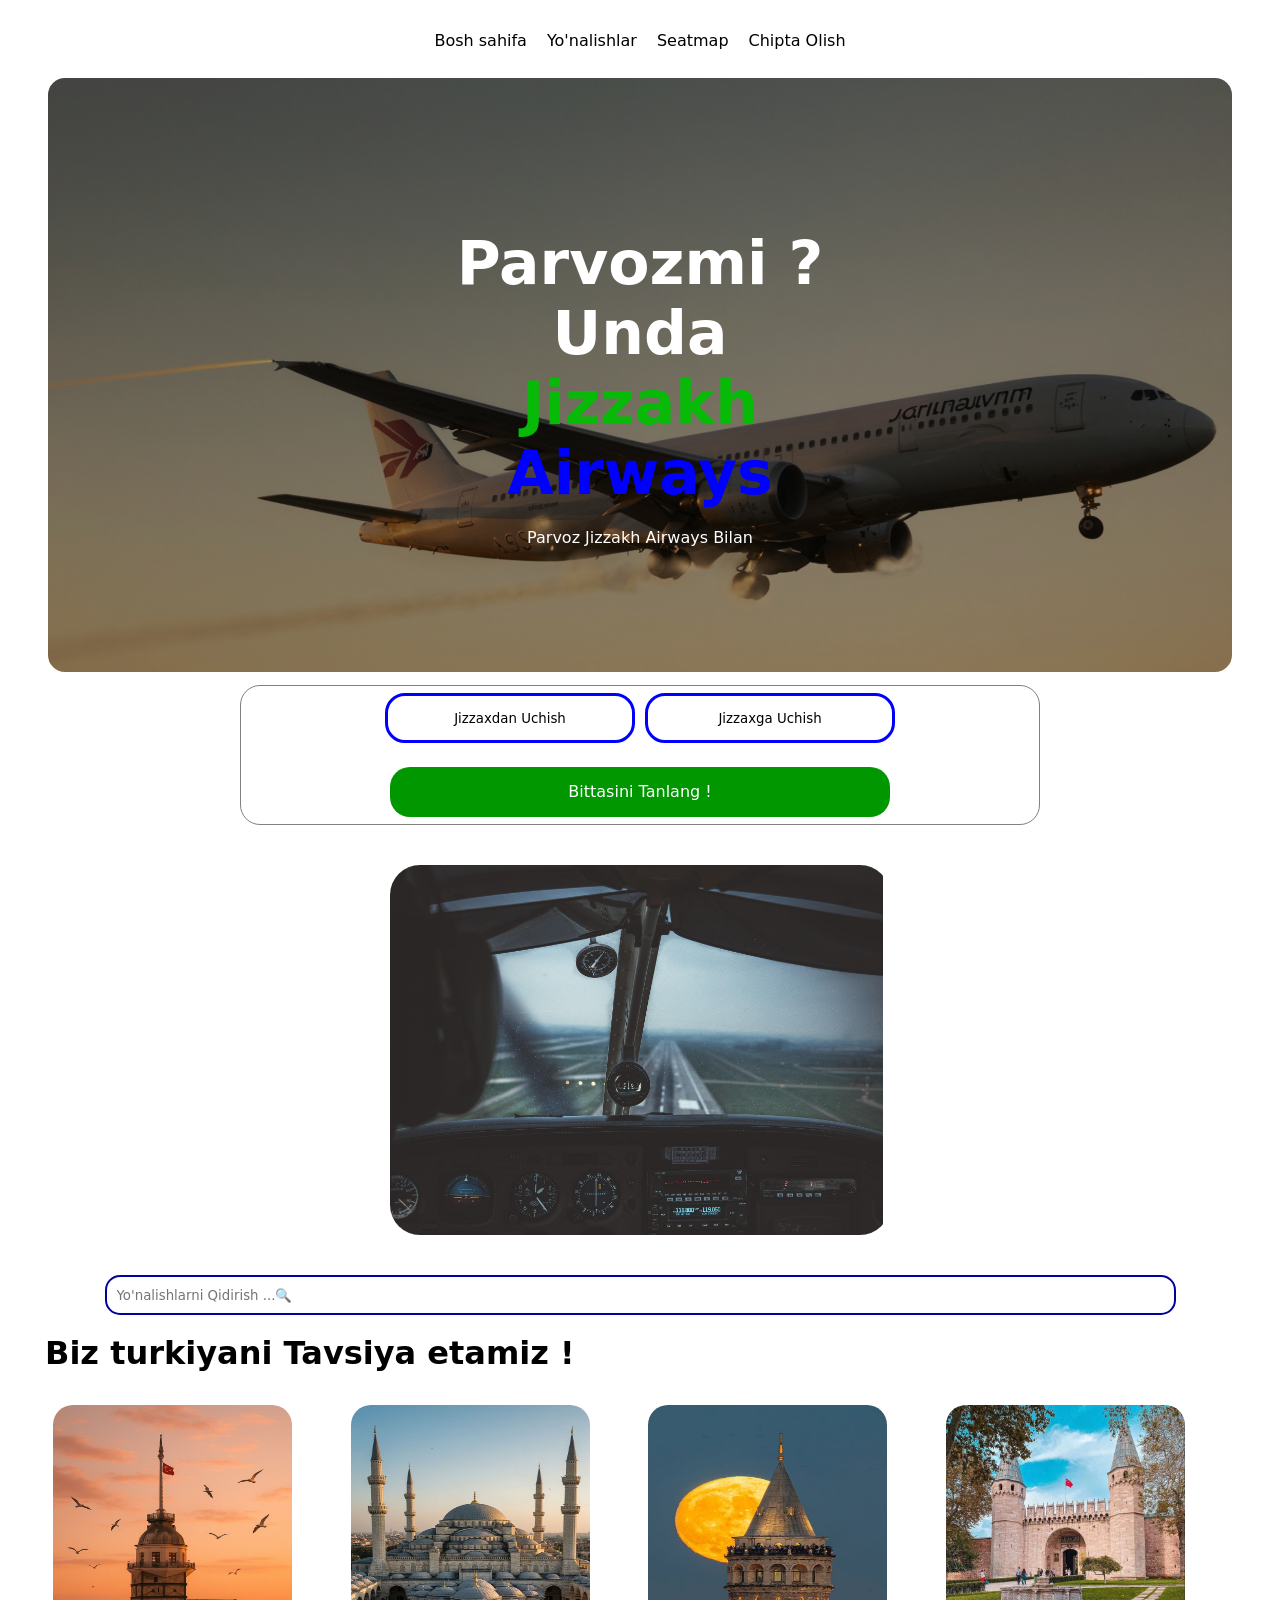
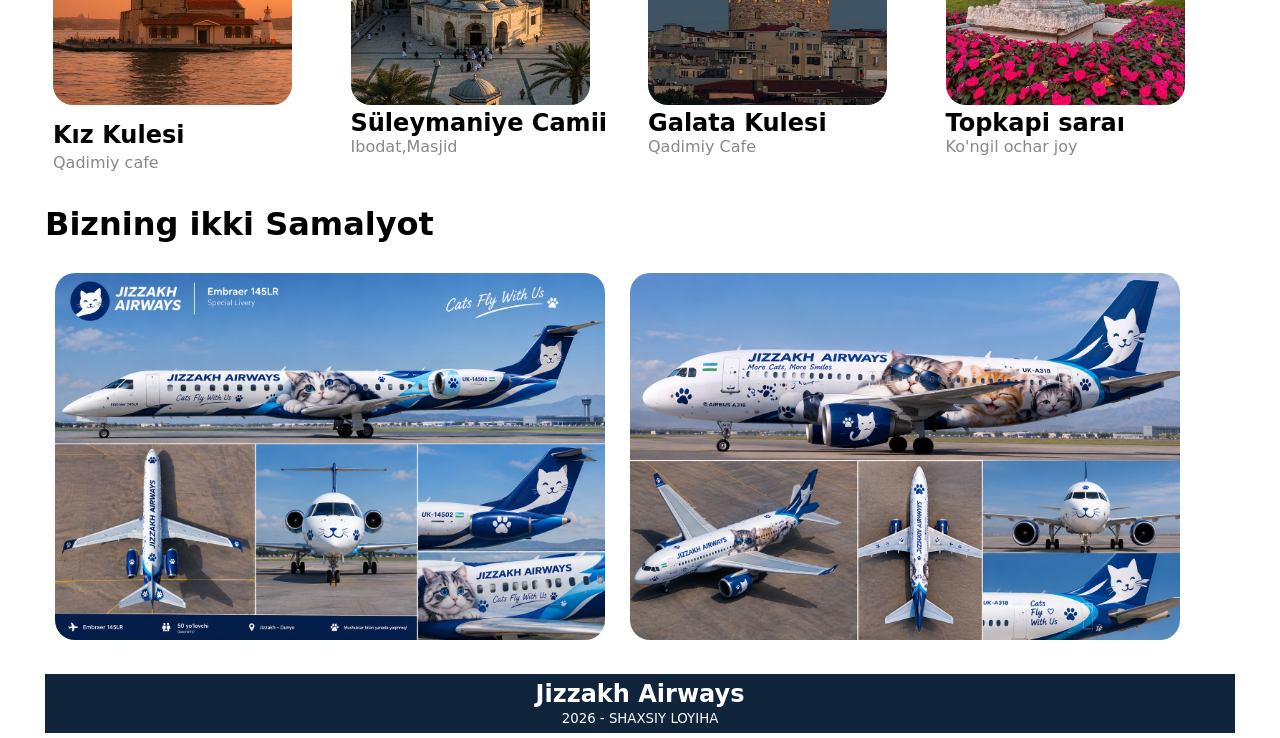
==== index.html @ a4da2972 "home page bitdiku" ====
<!doctype html>
<html lang="en">
  <head>
    <meta charset="UTF-8" />
    <meta name="viewport" content="width=device-width, initial-scale=1.0" />
    <title>Jizzakh Airways - Airways in Jizzakh Offical Web site</title>
    <link rel="stylesheet" href="style.css" />
    <link
      rel="shortcut icon"
      href="https://images.seeklogo.com/logo-png/49/2/jizzakh-region-logo-png_seeklogo-494566.png"
      type="image/x-icon"
    />
    <link rel="preconnect" href="https://fonts.googleapis.com" />
    <link rel="preconnect" href="https://fonts.gstatic.com" crossorigin />
    <link
      href="https://fonts.googleapis.com/css2?family=Lobster+Two:ital,wght@0,400;0,700;1,400;1,700&family=Mulish:ital,wght@0,200..1000;1,200..1000&family=Original+Surfer&display=swap"
      rel="stylesheet"
    />
  </head>
  <body>
    <div class="ota-div-all-boss">
      <div class="ota-div-all-boss-2">
        <header class="header-part-nav-bar">
          <nav class="nav-bar">
            <ul>
              <li><a href="#">Bosh sahifa</a></li>
              <li><a href="#">Yo'nalishlar</a></li>
              <li><a href="#">Seatmap</a></li>
              <li><a href="#">Chipta Olish</a></li>
            </ul>
          </nav>
        </header>
        <section class="header-part-this-is-home">
          <h1>
            Parvozmi ? Unda <span style="color: rgb(7, 186, 7)">Jizzakh</span
            ><span style="color: rgb(0, 0, 255)"> Airways</span>
          </h1>
          <p>Parvoz Jizzakh Airways Bilan</p>
        </section>
        <div class="uchish-qunish-va-hokazo-qismi-header-part">
          <button>Jizzaxdan Uchish</button>
          <button>Jizzaxga Uchish</button>
          <div class="Bittasini-tanleeen">Bittasini Tanlang !</div>
        </div>
        <section class="derazalarrr"></section>
        <input
          type="text"
          class="qidirish-input"
          placeholder="Yo'nalishlarni Qidirish ...🔍 "
        />
        <br />
        <h1>Biz turkiyani Tavsiya etamiz !</h1>
        <div class="slider">
          <div class="track">
            <div class="card">
              <img
                src="./images/The Pearl of the Bosphorus_ The Enchanting Beauty of the Maiden’s Tower.jpg"
                alt=""
              />
              <h3>Kız Kulesi</h3>
              <p>Qadimiy cafe</p>
            </div>
            <div class="card">
              <img src="./images/Мечеть В Стамбуле.jpg" alt="" />
              <h2>Süleymaniye Camii</h2>
              <p>Ibodat,Masjid</p>
            </div>
            <div class="card">
              <img src="./images/Английские Замки.jpg" alt="" />
              <h2>Galata Kulesi</h2>
              <p>Qadimiy Cafe</p>
            </div>
            <div class="card">
              <img src="./images/Topkapisaraı.jpg" alt="" />
              <h2>Topkapi saraı</h2>
              <p>Ko'ngil ochar joy</p>
            </div>
            <div class="card">
              <img
                src="./images/_Indulge in Exquisite Turkish Flavors at Izgara Finchley – A Feast for All Senses!_.jpg"
                alt=""
              />
              <h2>Ajoyib Taomlar</h2>
              <p>Mazali Taom</p>
            </div>
            <div class="card">
              <img
                src="./images/Immersed in the enchanting Istanbul ambiance at this charming spot_ ✨🕌.jpg"
                alt=""
              />
              <h2>Ajoyib Atmossfera</h2>
              <p>Vauuuuuuuuuuuuuuuuuv</p>
            </div>
            <div class="card">
              <img src="./images/35677022046178952.jpg" alt="" />
              <h2>Kechki Ko'prik</h2>
              <p>Kechqurungi ko'prik</p>
            </div>
            <div class="card">
              <img src="./images/16395986139650938 (1).jpg" alt="" />
              <h2>Hotirjamlik hissi</h2>
              <p>Jizzakh Airways</p>
            </div>
          </div>
        </div>
        <h1>Bizning ikki Samalyot</h1>
        <div class="Bizning-Samalyotlar">
          <img
            src="./images/Ливрея Jizzakh Airways_ коты в полёте.png"
            alt=""
          />
          <img src="./images/Ливрея Jizzakh Airways_ котолёт A318.png" alt="" />
        </div>
        <footer class="footer-part">
          <h2>Jizzakh Airways</h2>
          <small>2026 - SHAXSIY LOYIHA </small>
        </footer>
      </div>
    </div>
    <script src="main.js"></script>
  </body>
</html>
---- style.css ----
* {
  padding: 0;
  margin: 0;
  box-sizing: border-box;
  font-family: system-ui, -apple-system, BlinkMacSystemFont, 'Segoe UI', Roboto, Oxygen, Ubuntu, Cantarell, 'Open Sans', 'Helvetica Neue', sans-serif;
}
html{
  scroll-behavior: smooth;
}
.ota-div-all-boss {
  width: 100%;
}
.ota-div-all-boss-2 {
  max-width: 1200px;
  width: 100%;
  margin: 0 auto;
  padding: 5px;
}
.header-part-nav-bar {
  border-radius: 10px;
  width: 100%;
  height: 70px;
  position: sticky;
  top: 0;
  z-index: 99;
  background-color: #ffffffc7;
  
}
.nav-bar {
  z-index: 99;
  border-radius: 10px;
  display: flex;
  backdrop-filter: blur(6px);
  background-color:transparent;
  justify-content: center;
  ul {
    width: 100%;
    height: 70px;
    display: flex;
    list-style: none;
    gap: 20px;
    align-items: center;
    justify-content: center;
    a {
      color: black;
      text-decoration: none;
    }
  }
}
.header-part-this-is-home {
  width: 100%;
  border-radius: 20px;
  border: solid;
  height: 600px;
  background-size: cover;
  background-repeat: no-repeat;
  background-image:
    linear-gradient(
      rgba(0, 0, 0, 0.411),
      rgba(0, 0, 0, 0.437),
      rgba(0, 0, 0, 0.402)
    ),
    url("./images/—Pngtree—the\ plane\ lands\ at\ sunset_20133027.jpg");
    color: white;
    text-align: center;
    h1{
      font-size: 60px;
      max-width: 400px;
      width: 100%;
      margin: 150px auto 20px;
    }
}
.uchish-qunish-va-hokazo-qismi-header-part{
  flex-wrap: wrap;
  max-width: 800px;
  width: 100%;
  height: 140px;
  border-radius: 20px;
  border: solid 1px grey;
  margin: 10px  auto;
  display: flex;
  align-items: center;
  justify-content: center;
  gap: 10px;
  button{
    max-width: 250px;
    width: 100%;
    height: 50px;
    border: solid rgb(0, 0, 255);
    border-radius: 20px;
    background-color: #fff;

  }
  button:hover{
    transition: 500ms;
    box-shadow: 1px 1px 20px rgba(255, 255, 0, 0.717);
  }
  .Bittasini-tanleeen{
    max-width: 500px;
    width: 100%;
    height: 50px;
    padding: 15px;
    color: white;
    text-align: center;
    background-color: rgb(0, 151, 0);
    border-radius: 20px;
  }
}
.derazalarrr{
  max-width: 500px;
  width: 100%;
  height: 370px;
  background: url(./images/insightphotography-cockpit-4598188_1920.jpg);
  background-size: contain;
  background-repeat: no-repeat;
  margin: 40px auto;
  border-radius:  30px 30px 30px 30px;
}
.qidirish-input{
  width: 90%;
  height: 40px;
  margin: 0 auto;
  display: block;
  border: solid 2px rgb(1, 1, 156);
  border-radius: 15px;
  padding: 10px;
}
.slider {
  max-width: 1200px;
  width: 100%;
  display: block;
  margin: 30px auto;
  overflow: hidden;  
}

.track {
  display: flex;   
  --visible:4;          
}

.card {
  flex: 0 0 25%;             
  box-sizing: border-box;
  padding: 3px 8px;      
}

.card img {
  width: 85%;
  height: 300px;
  border-radius: 20px;
}

.card h3 {
  margin: 12px 0 4px;
  font-size: 24px;
}

.card p {
  margin: 0;
  color: #888;
}
.Bizning-Samalyotlar{
  width: 100%;
  margin: 20px auto;
  img{
    max-width: 550px;
    border-radius: 20px;
    margin: 10px ;
    display: inline-block;
  }
}
.footer-part{
  background-color: #10243B;
  width: 100%;
  color: white;
  text-align: center;
  padding: 6px;
}
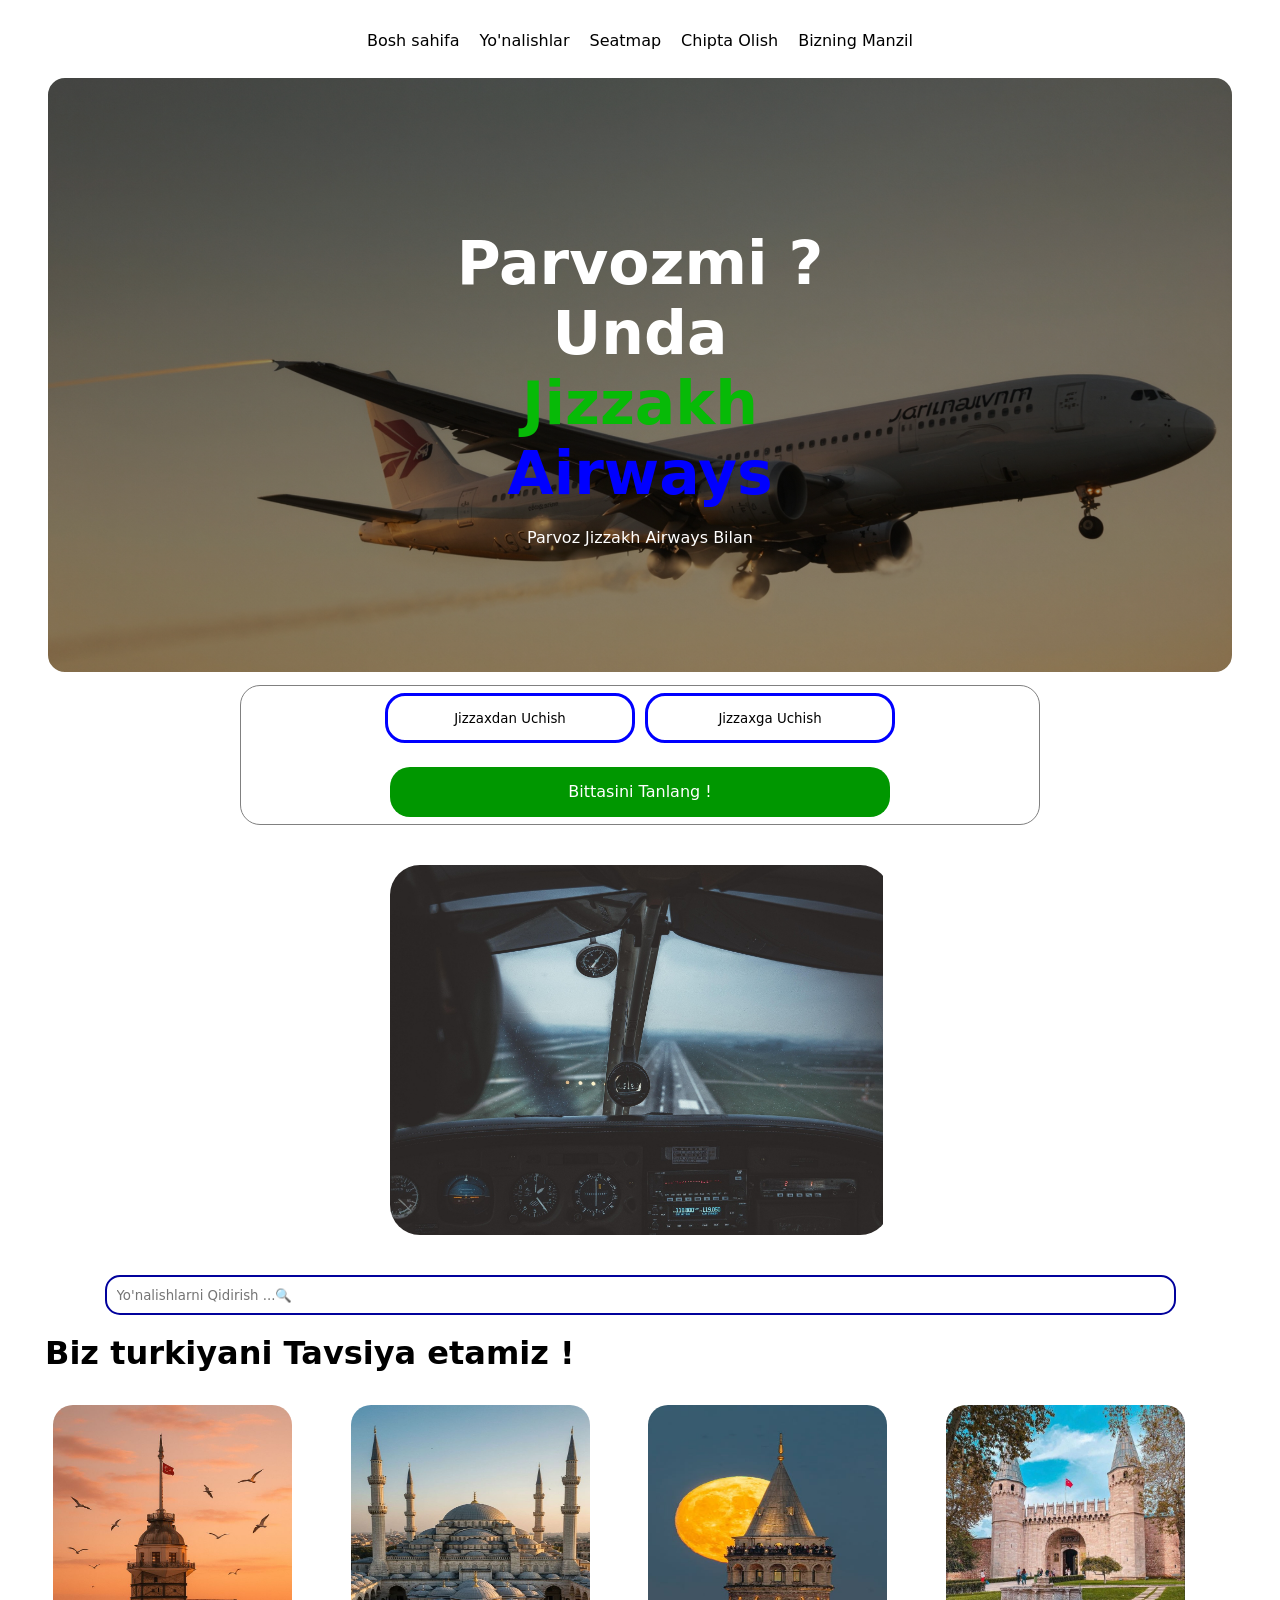
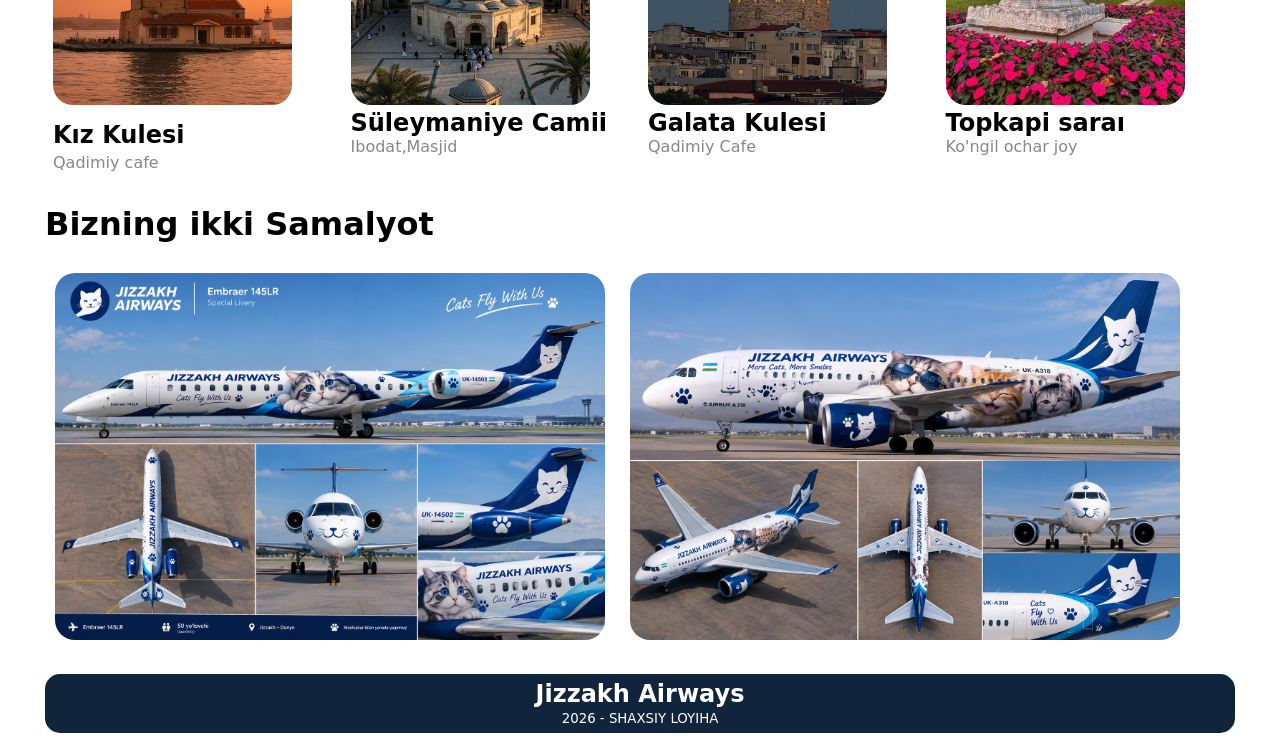
==== commit f3476849: "seatmap bitdi" ====
--- a/index.html
+++ b/index.html
@@ -23,10 +23,11 @@
         <header class="header-part-nav-bar">
           <nav class="nav-bar">
             <ul>
-              <li><a href="#">Bosh sahifa</a></li>
-              <li><a href="#">Yo'nalishlar</a></li>
-              <li><a href="#">Seatmap</a></li>
+              <li><a href="./index.html">Bosh sahifa</a></li>
+              <li><a href="./pages/yonalishlar/index.html">Yo'nalishlar</a></li>
+              <li><a href="./pages/seatmap/index.html">Seatmap</a></li>
               <li><a href="#">Chipta Olish</a></li>
+              <li><a href="#">Bizning Manzil</a></li>
             </ul>
           </nav>
         </header>
--- a/style.css
+++ b/style.css
@@ -164,6 +164,7 @@
   margin: 20px auto;
   img{
     max-width: 550px;
+    width: 100%;
     border-radius: 20px;
     margin: 10px ;
     display: inline-block;
@@ -175,4 +176,5 @@
   color: white;
   text-align: center;
   padding: 6px;
+  border-radius: 15px;
 }
